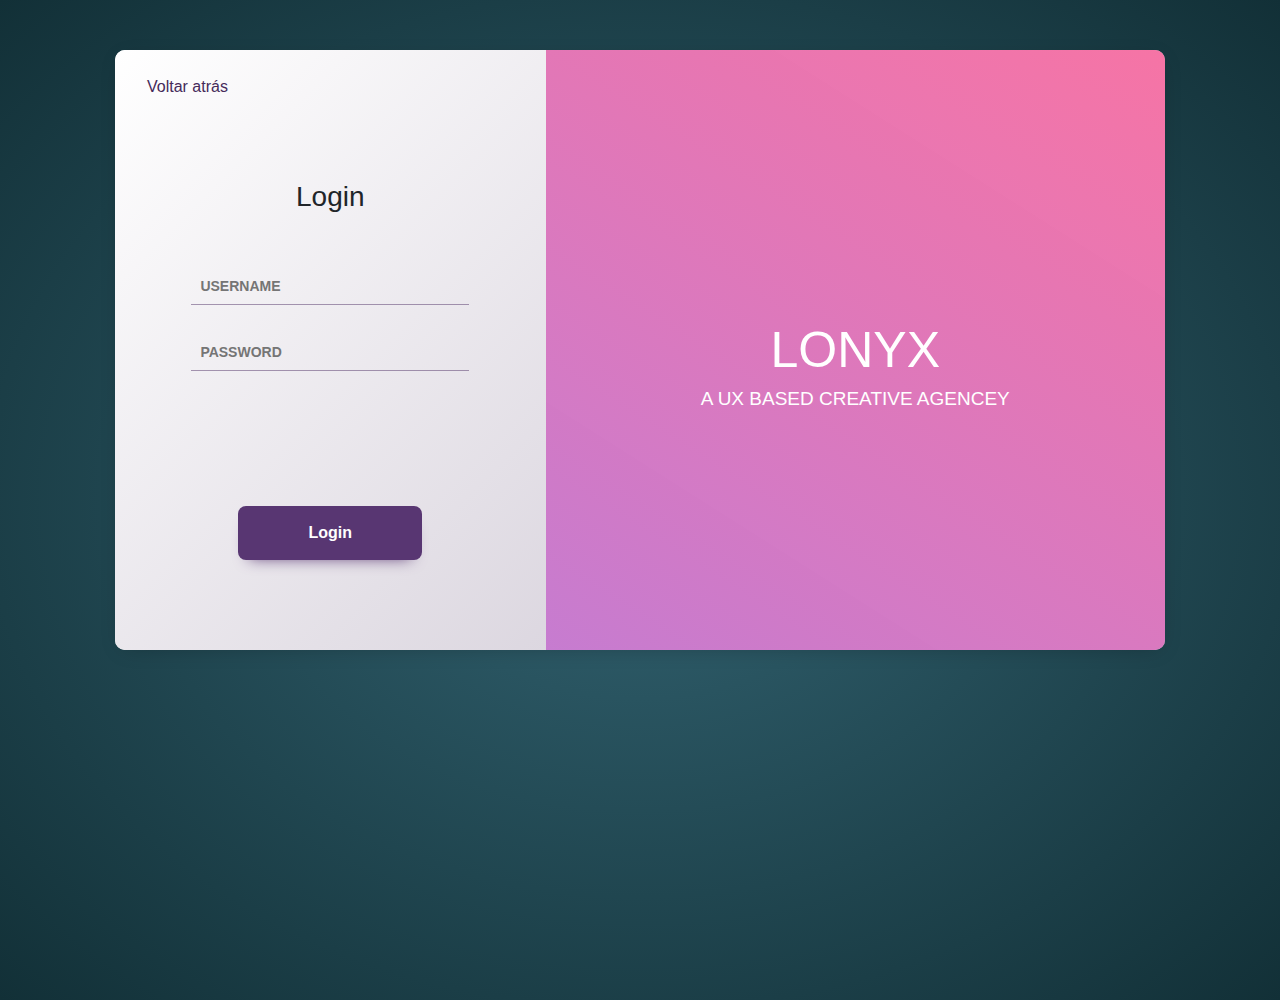
==== Login.html @ 77a2ca48 "27/04" ====
<!DOCTYPE html>
<html lang="pt-pt">
<head>
    <meta charset="UTF-8">
    <meta http-equiv="X-UA-Compatible" content="IE=edge">
    <meta name="viewport" content="width=device-width, initial-scale=1.0">
    <link rel="stylesheet" href="https://stackpath.bootstrapcdn.com/bootstrap/4.5.2/css/bootstrap.min.css" integrity="sha384-JcKb8q3iqJ61gNV9KGb8thSsNjpSL0n8PARn9HuZOnIxN0hoP+VmmDGMN5t9UJ0Z" crossorigin="anonymous">
    <link rel="stylesheet" href="css/Login.css">
    <title>Login</title>
</head>

<body>
	<section class="login">
		<div class="login_box">
            
			<div class="left">
				<div class="top_link"><a href="index.html"><img src="https://drive.google.com/u/0/uc?id=16U__U5dJdaTfNGobB_OpwAJ73vM50rPV&export=download" alt="">Voltar atrás</a></div>
				<div class="contact">
					<form action="">
						<h3>Login</h3>
						<input type="text" placeholder="USERNAME">
						<input type="text" placeholder="PASSWORD">
						<button class="submit">Login</button>
					</form>
				</div>
			</div>
			<div class="right">
				<div class="right-text">
					<h2>LONYX</h2>
					<h5>A UX BASED CREATIVE AGENCEY</h5>
				</div>
				<div class="right-inductor"><img src="https://lh3.googleusercontent.com/fife/[base64]w1920-h979-ft" alt=""></div>
			</div>
		</div>
	</section>
</body>
</html>
---- css/Login.css ----
img{
	width: 100%;
}
.login {
    height: 1000px;
    width: 100%;
    background: radial-gradient(#326270, #123037);
    position: relative;
}
.login_box {
    width: 1050px;
    height: 600px;
    position: absolute;
    top: 35%;
    left: 50%;
    transform: translate(-50%,-50%);
    background: #fff;
    border-radius: 10px;
    box-shadow: 1px 4px 22px -8px #0004;
    display: flex;
    overflow: hidden;
}
.login_box .left{
  width: 41%;
  height: 100%;
  padding: 25px 25px;
  
}
.login_box .right{
  width: 59%;
  height: 100%  
}
.left .top_link a {
    color: #452A5A;
    font-weight: 400;
}
.left .top_link{
  height: 20px
}
.left .contact{
	display: flex;
    align-items: center;
    justify-content: center;
    align-self: center;
    height: 100%;
    width: 73%;
    margin: auto;
}
.left h3{
  text-align: center;
  margin-bottom: 40px;
}
.left input {
    border: none;
    width: 80%;
    margin: 15px 0px;
    border-bottom: 1px solid #4f30677d;
    padding: 7px 9px;
    width: 100%;
    overflow: hidden;
    background: transparent;
    font-weight: 600;
    font-size: 14px;
}
.left{
	background: linear-gradient(-45deg, #dcd7e0, #fff);
}
.submit {
    border: none;
    padding: 15px 70px;
    border-radius: 8px;
    display: block;
    margin: auto;
    margin-top: 120px;
    background: #583672;
    color: #fff;
    font-weight: bold;
    -webkit-box-shadow: 0px 9px 15px -11px rgba(88,54,114,1);
    -moz-box-shadow: 0px 9px 15px -11px rgba(88,54,114,1);
    box-shadow: 0px 9px 15px -11px rgba(88,54,114,1);
}



.right {
	background: linear-gradient(212.38deg, rgba(242, 57, 127, 0.7) 0%, rgba(175, 70, 189, 0.71) 100%),url(https://static.seattletimes.com/wp-content/uploads/2019/01/web-typing-ergonomics-1020x680.jpg);
	color: #fff;
	position: relative;
}

.right .right-text{
  height: 100%;
  position: relative;
  transform: translate(0%, 45%);
}
.right-text h2{
  display: block;
  width: 100%;
  text-align: center;
  font-size: 50px;
  font-weight: 500;
}
.right-text h5{
  display: block;
  width: 100%;
  text-align: center;
  font-size: 19px;
  font-weight: 400;
}

.right .right-inductor{
  position: absolute;
  width: 70px;
  height: 7px;
  background: #fff0;
  left: 50%;
  bottom: 70px;
  transform: translate(-50%, 0%);
}
.top_link img {
    width: 28px;
    padding-right: 7px;
    margin-top: -3px;
}
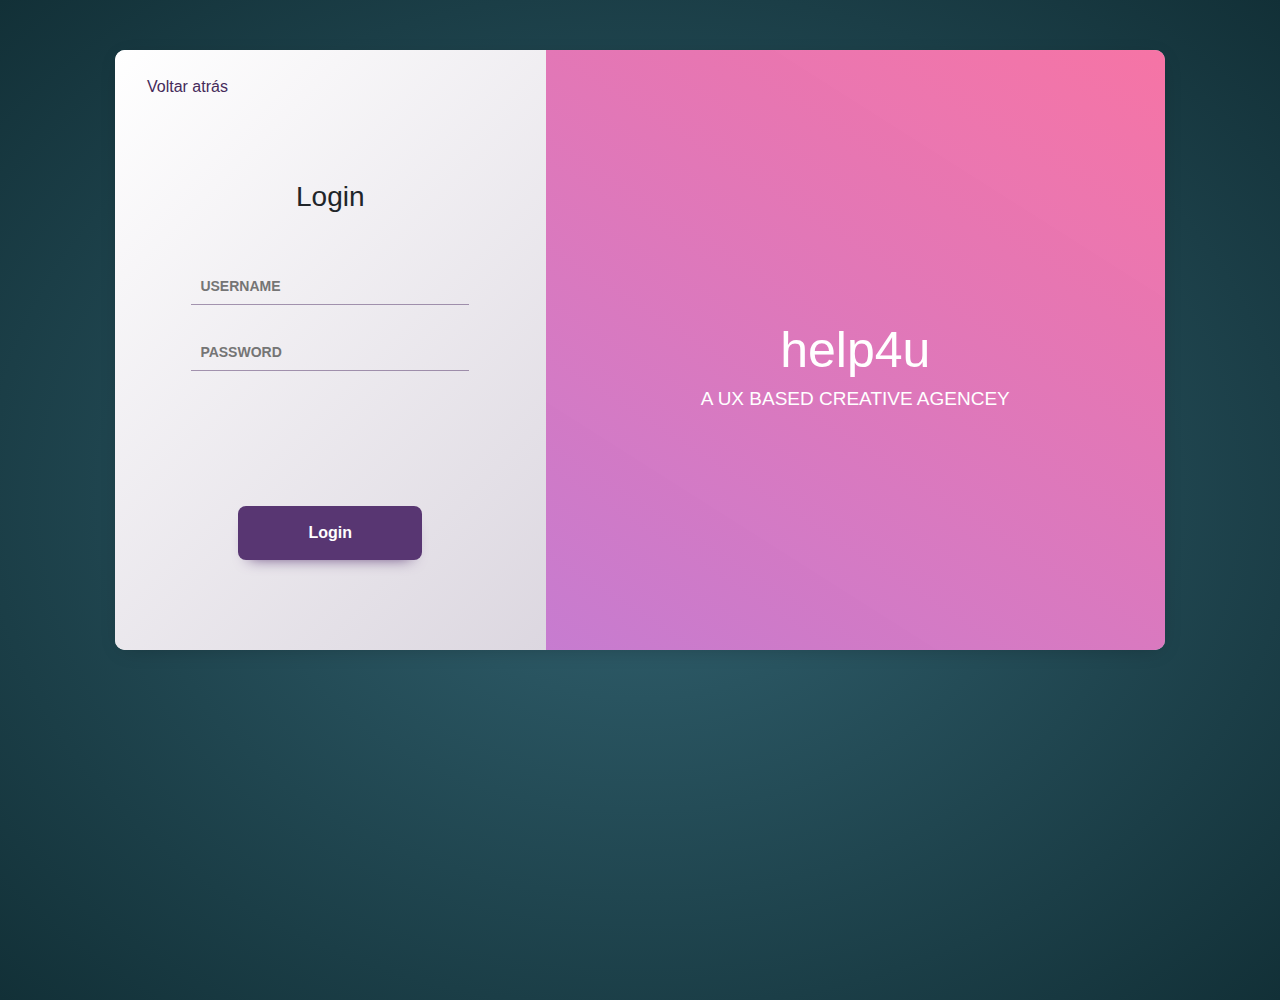
==== commit 41aaad93: "pag_inicial" ====
--- a/Login.html
+++ b/Login.html
@@ -26,7 +26,7 @@
 			</div>
 			<div class="right">
 				<div class="right-text">
-					<h2>LONYX</h2>
+					<h2>help4u</h2>
 					<h5>A UX BASED CREATIVE AGENCEY</h5>
 				</div>
 				<div class="right-inductor"><img src="https://lh3.googleusercontent.com/fife/[base64]w1920-h979-ft" alt=""></div>
